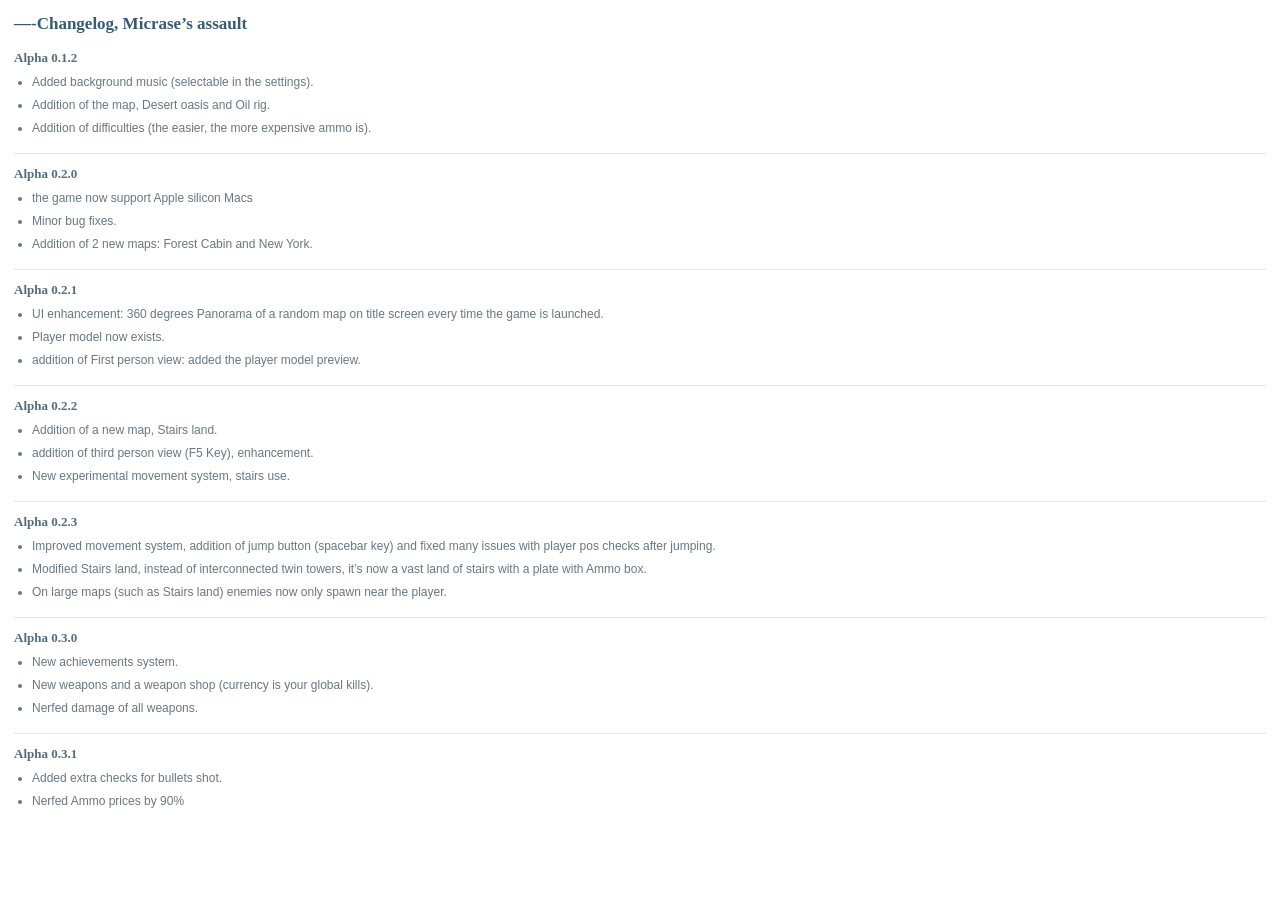
==== changelog-viewer.html @ f3fdf7f0 "Alpha 0.3.1 Micrase assault info changes" ====
<!doctype html>
<html lang="en">
<head>
  <meta charset="utf-8">
  <meta name="viewport" content="width=device-width, initial-scale=1">
  <title>Micrase's Assault changelog</title>
  <style>
    :root { font-family: "Trebuchet MS", "Lucida Grande", sans-serif; color: #263746; background: #fff; }
    * { box-sizing: border-box; }
    body { margin: 0; padding: 14px; }
    h1 { margin: 0 0 16px; color: #365b75; font: bold 17px Georgia, "Times New Roman", serif; }
    h2 { margin: 16px 0 7px; padding-top: 12px; border-top: 1px solid #e1e6ea; color: #536c7c; font: bold 13px Georgia, "Times New Roman", serif; }
    h2:first-of-type { margin-top: 0; padding-top: 0; border-top: 0; }
    ul { display: grid; gap: 5px; margin: 0; padding-left: 18px; }
    li, p { color: #687781; font-size: 12px; line-height: 1.5; }
    .error { color: #b42318; }
  </style>
</head>
<body>
  <div id="changelog-content"><p>Loading changelog…</p></div>
  <script>
    const content = document.querySelector("#changelog-content");

    function decodeHexEscapes(value) {
      const bytes = [];
      let decoded = "";
      for (let index = 0; index < value.length; index += 1) {
        if (value[index] === "\\" && value[index + 1] === "'" && /^[0-9a-f]{2}$/i.test(value.slice(index + 2, index + 4))) {
          if (bytes.length) decoded += new TextDecoder("windows-1252").decode(new Uint8Array(bytes));
          bytes.length = 0;
          bytes.push(parseInt(value.slice(index + 2, index + 4), 16));
          index += 3;
        } else {
          if (bytes.length) decoded += new TextDecoder("windows-1252").decode(new Uint8Array(bytes));
          bytes.length = 0;
          decoded += value[index];
        }
      }
      if (bytes.length) decoded += new TextDecoder("windows-1252").decode(new Uint8Array(bytes));
      return decoded;
    }

    function rtfToLines(rtf) {
      const contentStart = rtf.indexOf("\\cf0") + 5;
      const body = rtf.slice(contentStart).replace(/}\s*$/, "");
      return decodeHexEscapes(body)
        .replace(/\\\r?\n/g, "\n")
        .replace(/\\[a-z]+\d* ?/gi, "")
        .replace(/[{}]/g, "")
        .split(/\r?\n/)
        .map(line => line.trim())
        .filter(Boolean);
    }

    function render(lines) {
      content.replaceChildren();
      let list;
      lines.forEach(line => {
        if (/^Alpha /.test(line)) {
          list = null;
          const heading = document.createElement("h2");
          heading.textContent = line.replace(/;$/, "");
          content.append(heading);
        } else if (line.startsWith("- ")) {
          if (!list) {
            list = document.createElement("ul");
            content.append(list);
          }
          const item = document.createElement("li");
          item.textContent = line.slice(2);
          list.append(item);
        } else if (line.includes("Changelog")) {
          const heading = document.createElement("h1");
          heading.textContent = line.replace(/^-+|-+$/g, "").trim();
          content.append(heading);
        }
      });
    }

    fetch("Changelog%20micrase%20assault.rtf")
      .then(response => {
        if (!response.ok) throw new Error("Unable to load the RTF file.");
        return response.text();
      })
      .then(rtf => render(rtfToLines(rtf)))
      .catch(() => {
        content.innerHTML = '<p class="error">The changelog could not be loaded.</p>';
      });
  </script>
</body>
</html>
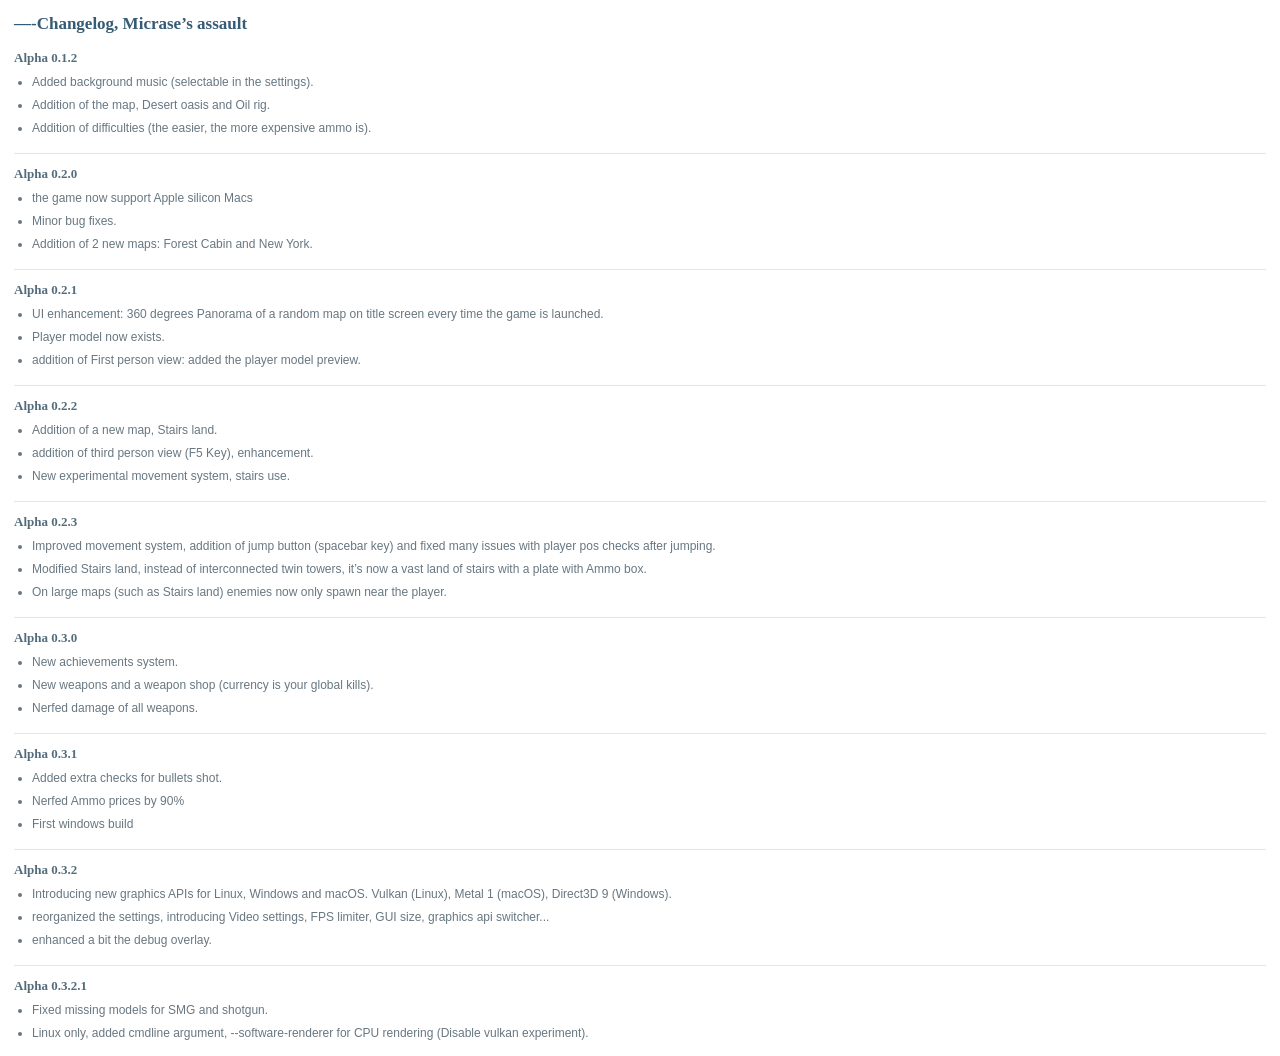
==== commit a47a6b9b: "Added Ur local AI software to the website" ====
--- a/changelog-viewer.html
+++ b/changelog-viewer.html
@@ -20,6 +20,18 @@
   <div id="changelog-content"><p>Loading changelog…</p></div>
   <script>
     const content = document.querySelector("#changelog-content");
+    const changelogs = {
+      "micrase-assault": {
+        file: "Changelog%20micrase%20assault.rtf",
+        title: "Micrase's Assault"
+      },
+      "ur-local-ai": {
+        file: "Changelog%20ur%20local%20ai.rtf",
+        title: "Your Local AI"
+      }
+    };
+    const requestedSoftware = new URLSearchParams(window.location.search).get("software") || "micrase-assault";
+    const changelog = changelogs[requestedSoftware];
 
     function decodeHexEscapes(value) {
       const bytes = [];
@@ -44,6 +56,7 @@
       const contentStart = rtf.indexOf("\\cf0") + 5;
       const body = rtf.slice(contentStart).replace(/}\s*$/, "");
       return decodeHexEscapes(body)
+        .replace(/\\par[d]?/gi, "\n")
         .replace(/\\\r?\n/g, "\n")
         .replace(/\\[a-z]+\d* ?/gi, "")
         .replace(/[{}]/g, "")
@@ -56,7 +69,7 @@
       content.replaceChildren();
       let list;
       lines.forEach(line => {
-        if (/^Alpha /.test(line)) {
+        if (/^(Alpha|Version) /.test(line)) {
           list = null;
           const heading = document.createElement("h2");
           heading.textContent = line.replace(/;$/, "");
@@ -67,7 +80,19 @@
             content.append(list);
           }
           const item = document.createElement("li");
-          item.textContent = line.slice(2);
+          const text = line.slice(2);
+          const urlPattern = /https?:\/\/[^\s)]+/g;
+          let previousIndex = 0;
+          for (const match of text.matchAll(urlPattern)) {
+            item.append(document.createTextNode(text.slice(previousIndex, match.index)));
+            const link = document.createElement("a");
+            link.href = match[0];
+            link.textContent = match[0];
+            link.rel = "noopener noreferrer";
+            item.append(link);
+            previousIndex = match.index + match[0].length;
+          }
+          item.append(document.createTextNode(text.slice(previousIndex)));
           list.append(item);
         } else if (line.includes("Changelog")) {
           const heading = document.createElement("h1");
@@ -77,7 +102,11 @@
       });
     }
 
-    fetch("Changelog%20micrase%20assault.rtf")
+    if (!changelog) {
+      content.innerHTML = '<p class="error">The changelog could not be loaded.</p>';
+    } else {
+      document.title = `${changelog.title} changelog`;
+      fetch(changelog.file)
       .then(response => {
         if (!response.ok) throw new Error("Unable to load the RTF file.");
         return response.text();
@@ -86,6 +115,7 @@
       .catch(() => {
         content.innerHTML = '<p class="error">The changelog could not be loaded.</p>';
       });
+    }
   </script>
 </body>
 </html>
